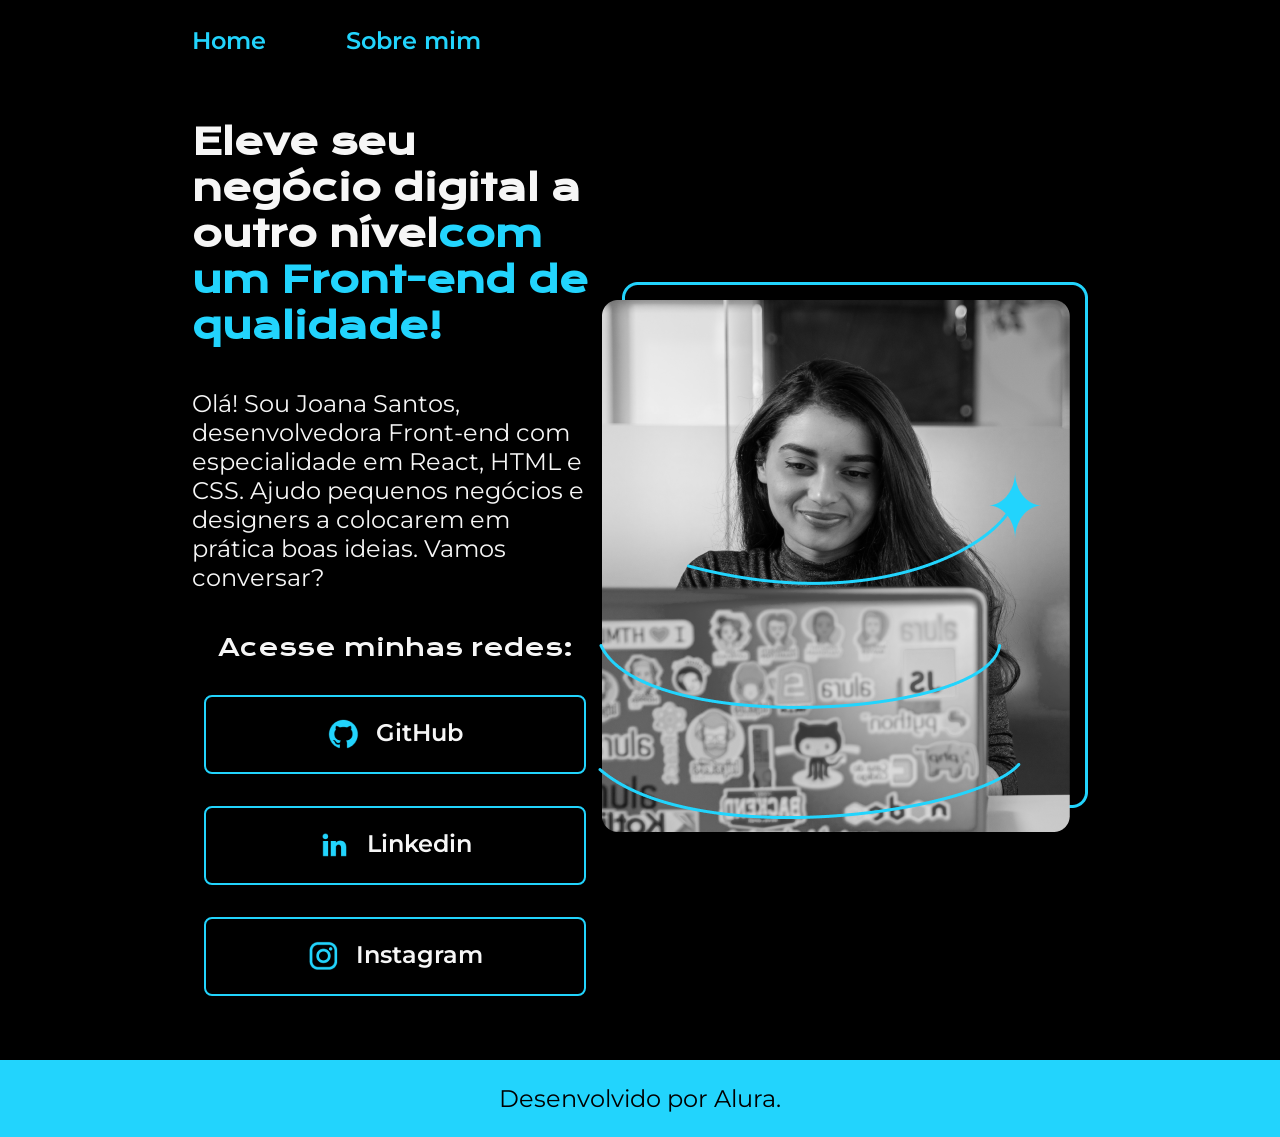
==== 11_HTML&CSS_Trabalhando_Com_Responsividade_Publicacao_de_Projetos/index.html @ 70b19b2f "Iniciando Curso 11 HTML&CSS_Trabalhando_Com_Responsividade_Publicacao_de_Projetos" ====
<!DOCTYPE html>
<html lang="pt-br">

<head>
    <meta charset="UTF-8">
    <meta http-equiv="X-UA-Compatible" content="IE=edge">
    <meta name="viewport" content="width=device-width, initial-scale=1.0">
    <title>Portifolio</title>
    <link rel="stylesheet" href="./styles/style.css">
</head>

<body>
    <header class="cabecalho">
        <nav class="cabecalho__menu">
            <a class="cabecalho__menu__link" href="index.html">Home</a>
            <a class="cabecalho__menu__link" href="about.html" >Sobre mim</a>
        </nav>
    </header>
    <main class="apresentacao">
        <section class="apresentacao__conteudo">
            <h1 class="apresentacao__conteudo__titulo">Eleve seu negócio digital a outro nível<strong 
            class="titulo-destaque">com um Front-end de qualidade!
            </strong></h1>
            <p class="apresentacao__conteudo__texto">Olá! Sou Joana Santos, desenvolvedora
            Front-end com especialidade em React, HTML e
            CSS. Ajudo pequenos negócios e designers a
            colocarem em prática boas ideias. Vamos
            conversar?</p>
            <div class="apresentacao__links">
                <h2 class="apresentacao__links_subtitulo">Acesse minhas redes:</h2>
                <a class="apresentacao__links__link" href="https://github.com/guilhermeonrails"><img src="assets/github.png">GitHub</a>
                <a class="apresentacao__links__link" href="https://linkedin.com/in/arielsondasilvabraga/"><img src="assets/linkedin.png">Linkedin</a>
                <a class="apresentacao__links__link" href="https://intagram.com/guilhermeonrails"><img src="assets/instagram.png">Instagram</a>
                
            </div>
        </section>
        <img src="assets/Imagem.png" alt="Foto da Joana Santos programando">
    </main>
    <footer class="rodape">
        <p>Desenvolvido por Alura.</p>
    </footer>
</body>

</html>
---- 11_HTML&CSS_Trabalhando_Com_Responsividade_Publicacao_de_Projetos/styles/style.css ----
@import url('https://fonts.googleapis.com/css2?family=Krona+One&family=Montserrat:wght@400;600&display=swap');

:root {
    --cor-primaira: #000000;
    --cor-secundaria: #F6F6F6; 
    --cor-terciaria: #22D4FD;
    --cor-hover: #272727 ;

    --font-primaria: 'Krona One', sans-serif;
    --font-secundaria: 'Montserrat', sans-serif;
}

*{
    margin: 0;
    padding: 0;
}

body{
    box-sizing: border-box;
    background-color: var(--cor-primaira);
    color: var(--cor-secundaria);
}

.cabecalho {
    padding: 2% 0 0 15%;
}

.cabecalho__menu {
    display: flex;
    gap: 80px;
}

.cabecalho__menu__link {
    font-family: var(--font-secundaria);
    font-size: 24px;
    font-weight: 600;
    color: var(--cor-terciaria);
    text-decoration: none;
}

.apresentacao{
    padding: 5% 15%;
    display: flex;
    align-items: center;
    justify-content: space-between;
}
.apresentacao__conteudo{
    width: 615px;
    display: flex;
    flex-direction: column;
    gap: 40px;
}

.apresentacao__conteudo__titulo{
    font-size: 36px;
    font-family: var(--font-primaria);
}

.titulo-destaque{
    color: var(--cor-terciaria);
}

.apresentacao__conteudo__texto{
    font-size: 24px;
    font-family: var(--font-secundaria);
}

.apresentacao__links{
    display: flex;
    flex-direction:  column;
    align-items: center;
    justify-content: space-between;
    gap: 32px;
}

.apresentacao__links_subtitulo{
    font-family: var(--font-primaria);
    font-weight: 400;
    font-size: 24px;
}

.apresentacao__links__link{
    display: flex;
    flex-direction: row;
    justify-content: center;
    gap: 16px;
    border: 2px solid var(--cor-terciaria);
    width: 378px;
    text-align: center;
    border-radius: 8px;
    font-size: 24px;
    font-weight: 600;
    padding: 21.5px 0;
    text-decoration: none;
    color: var(--cor-secundaria);
    font-family: var(--font-secundaria);
}

.apresentacao__links__link:hover{
    background-color: var(--cor-hover) ;
}

.rodape {
    color: var(--cor-primaira);
    background-color: var(--cor-terciaria);
    padding: 24px;
    text-align: center;
    font-family: var(--font-secundaria);
    font-size: 24px;
    font-weight: 400;
}
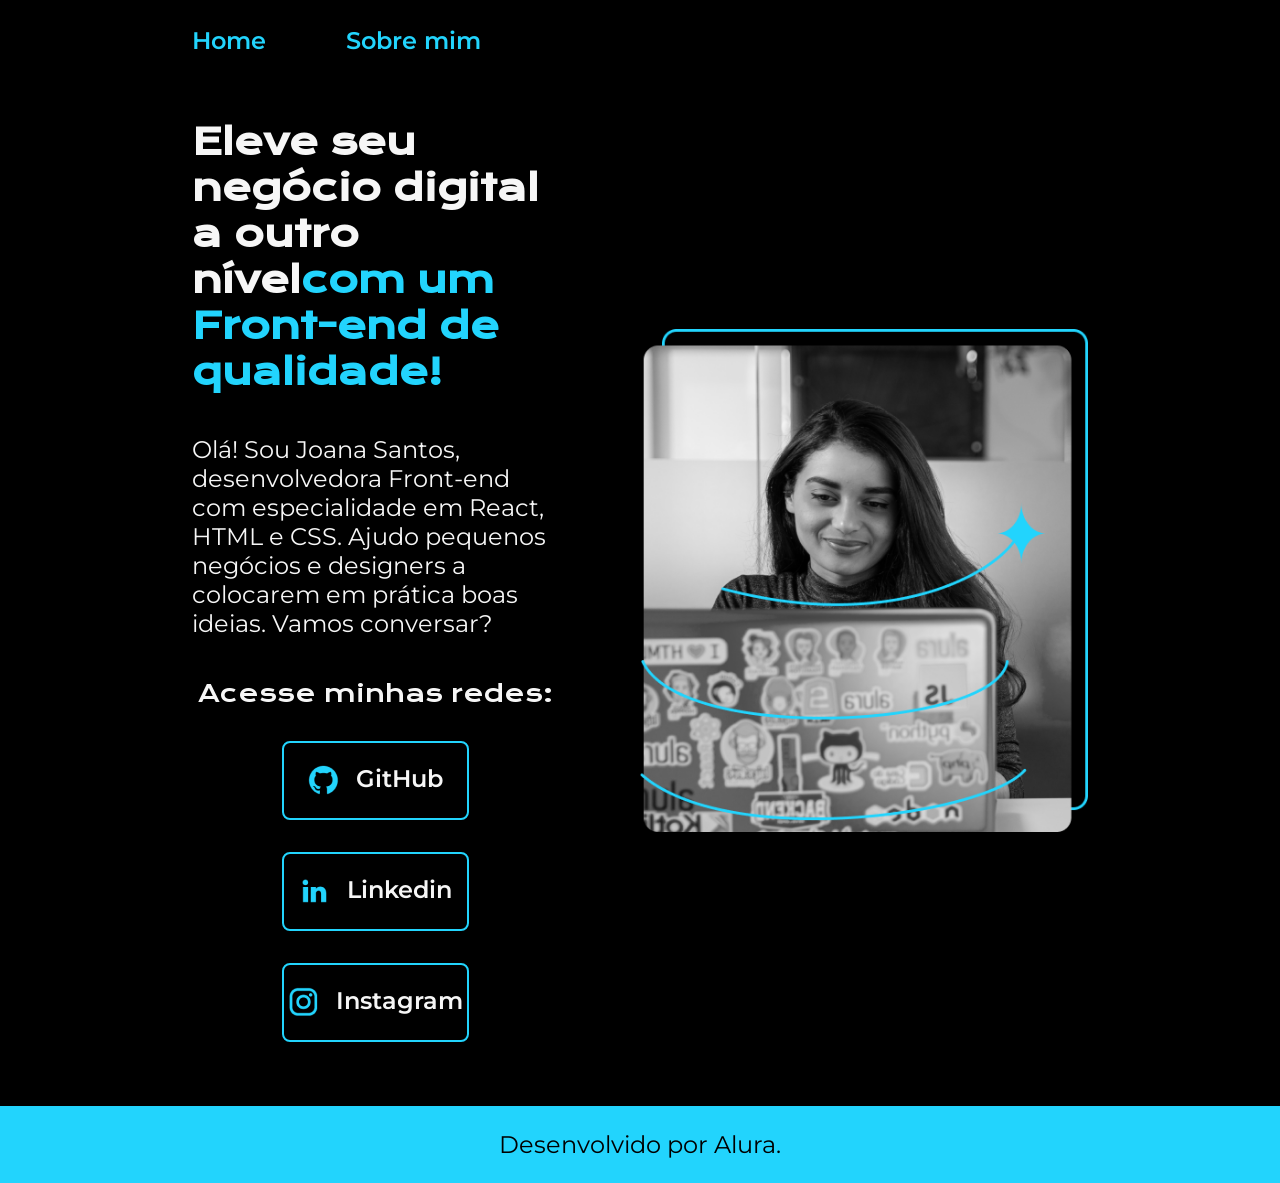
==== commit 516bf950: "finalizando o curso 11" ====
--- a/11_HTML&CSS_Trabalhando_Com_Responsividade_Publicacao_de_Projetos/index.html
+++ b/11_HTML&CSS_Trabalhando_Com_Responsividade_Publicacao_de_Projetos/index.html
@@ -28,13 +28,13 @@
             conversar?</p>
             <div class="apresentacao__links">
                 <h2 class="apresentacao__links_subtitulo">Acesse minhas redes:</h2>
-                <a class="apresentacao__links__link" href="https://github.com/guilhermeonrails"><img src="assets/github.png">GitHub</a>
-                <a class="apresentacao__links__link" href="https://linkedin.com/in/arielsondasilvabraga/"><img src="assets/linkedin.png">Linkedin</a>
-                <a class="apresentacao__links__link" href="https://intagram.com/guilhermeonrails"><img src="assets/instagram.png">Instagram</a>
+                <a class="apresentacao__links__navegacao" href="https://github.com/guilhermeonrails"><img src="assets/github.png">GitHub</a>
+                <a class="apresentacao__links__navegacao" href="https://linkedin.com/in/arielsondasilvabraga/"><img src="assets/linkedin.png">Linkedin</a>
+                <a class="apresentacao__links__navegacao" href="https://intagram.com/guilhermeonrails"><img src="assets/instagram.png">Instagram</a>
                 
             </div>
         </section>
-        <img src="assets/Imagem.png" alt="Foto da Joana Santos programando">
+        <img class="apresentacao__imagem" src="assets/Imagem.png" alt="Foto da Joana Santos programando">
     </main>
     <footer class="rodape">
         <p>Desenvolvido por Alura.</p>
--- a/11_HTML&CSS_Trabalhando_Com_Responsividade_Publicacao_de_Projetos/styles/style.css
+++ b/11_HTML&CSS_Trabalhando_Com_Responsividade_Publicacao_de_Projetos/styles/style.css
@@ -32,7 +32,7 @@
 
 .cabecalho__menu__link {
     font-family: var(--font-secundaria);
-    font-size: 24px;
+    font-size: 1.5rem;
     font-weight: 600;
     color: var(--cor-terciaria);
     text-decoration: none;
@@ -43,16 +43,17 @@
     display: flex;
     align-items: center;
     justify-content: space-between;
+    gap: 82px;
 }
 .apresentacao__conteudo{
-    width: 615px;
+    width: 50%;
     display: flex;
     flex-direction: column;
     gap: 40px;
 }
 
 .apresentacao__conteudo__titulo{
-    font-size: 36px;
+    font-size: 2.25rem;
     font-family: var(--font-primaria);
 }
 
@@ -61,7 +62,7 @@
 }
 
 .apresentacao__conteudo__texto{
-    font-size: 24px;
+    font-size: 1.5rem;
     font-family: var(--font-secundaria);
 }
 
@@ -76,19 +77,19 @@
 .apresentacao__links_subtitulo{
     font-family: var(--font-primaria);
     font-weight: 400;
-    font-size: 24px;
+    font-size: 1.5rem;
 }
 
-.apresentacao__links__link{
+.apresentacao__links__navegacao{
     display: flex;
     flex-direction: row;
     justify-content: center;
     gap: 16px;
     border: 2px solid var(--cor-terciaria);
-    width: 378px;
+    width: 50%;
     text-align: center;
     border-radius: 8px;
-    font-size: 24px;
+    font-size: 1.5rem;
     font-weight: 600;
     padding: 21.5px 0;
     text-decoration: none;
@@ -96,8 +97,12 @@
     font-family: var(--font-secundaria);
 }
 
-.apresentacao__links__link:hover{
+.apresentacao__links__navegacao:hover{
     background-color: var(--cor-hover) ;
+}
+
+.apresentacao__imagem {
+    width: 50%;
 }
 
 .rodape {
@@ -106,6 +111,25 @@
     padding: 24px;
     text-align: center;
     font-family: var(--font-secundaria);
-    font-size: 24px;
+    font-size: 1.5rem;
     font-weight: 400;
+}
+
+@media (max-width: 1200px) {
+
+    .cabecalho {
+        padding: 10%;
+    }
+
+    .cabecalho__menu {
+        justify-content: center;
+    }
+
+    .apresentacao {
+        flex-direction: column-reverse;
+        padding: 5%;
+    }
+    .apresentacao__conteudo {
+        width: auto;
+    }
 }
